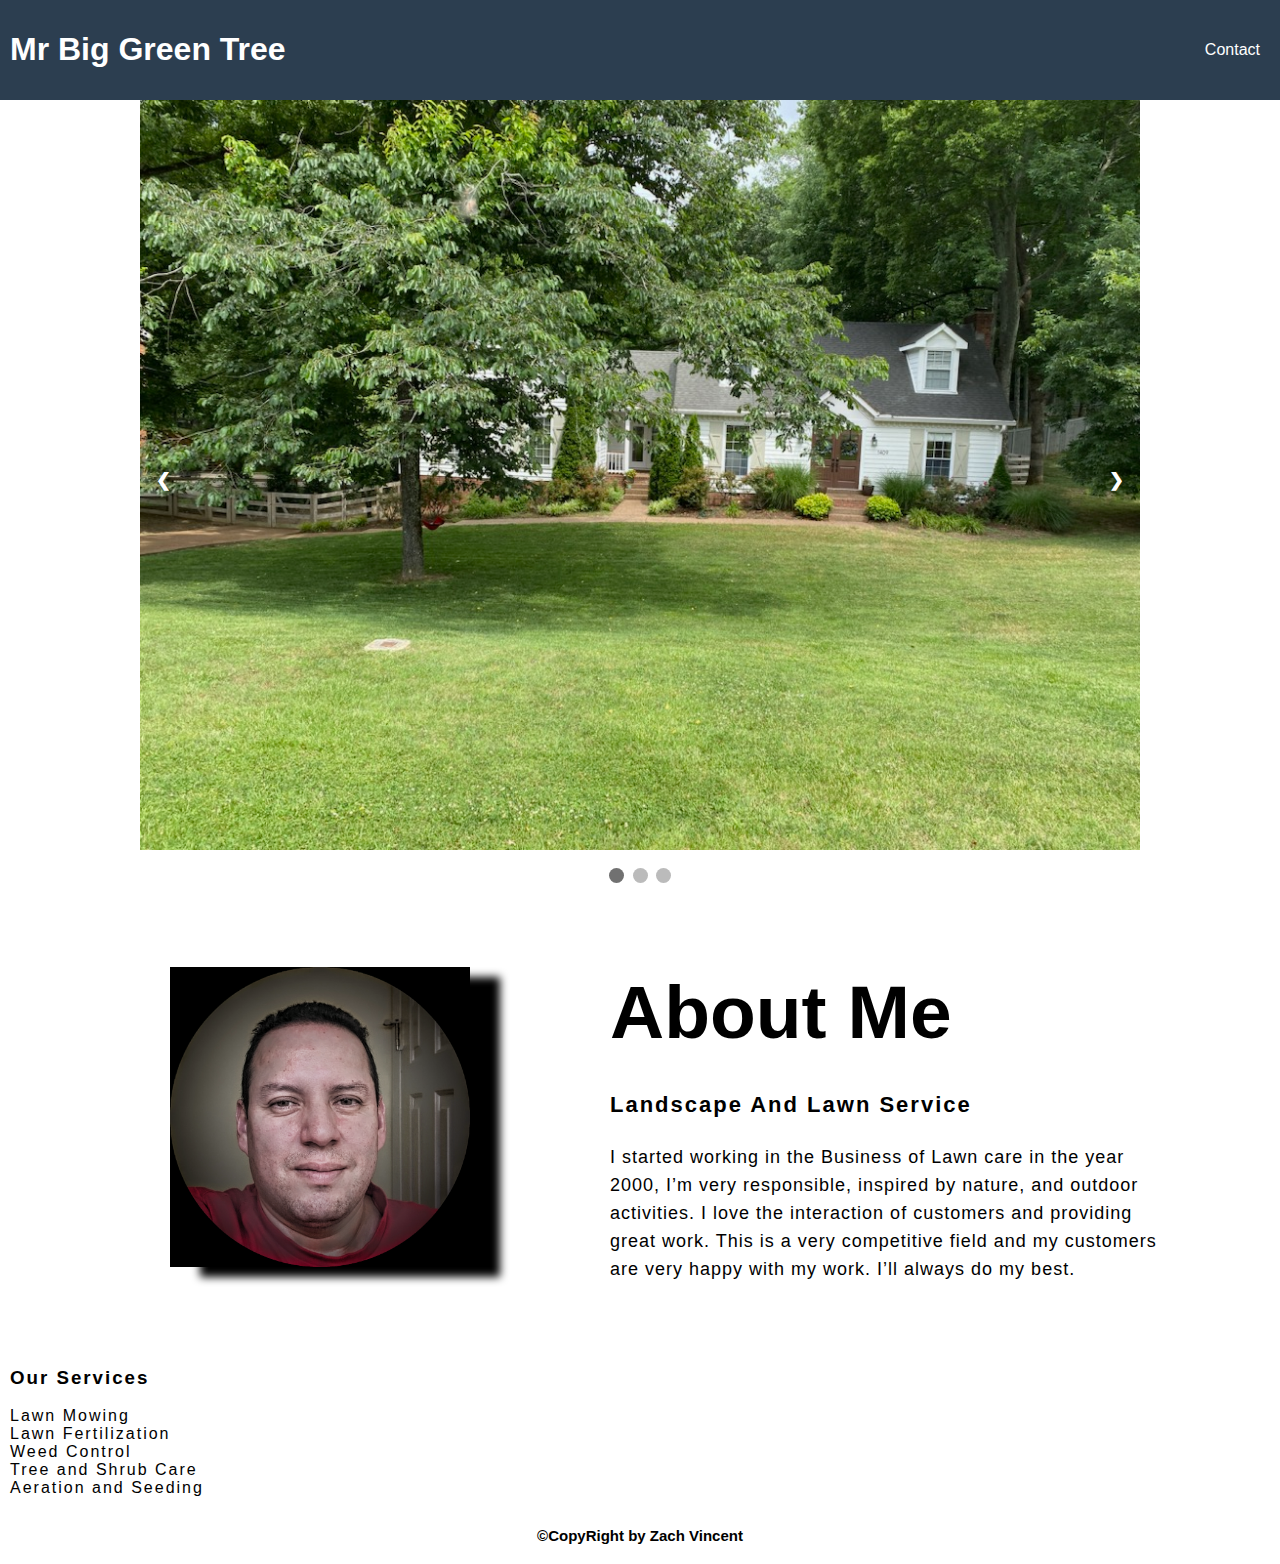
==== index.html @ 730acbf0 "Add files via upload" ====
<!DOCTYPE html>
<html>
<head>
<title>Mr Big Green Tree</title>
<meta charset="UTF-8">
<meta name="viewport" content="width=device-width, initial-scale=1.0">
<link rel="stylesheet" href="style.css" type="text/css">
</head>
<body>

<header>
<h1>Mr Big Green Tree</h1>
<nav>
<ul>
<li><a href="contacts.html">Contact</a></li>
</ul>
</nav>
</header>
<main>

<style>
* {box-sizing: border-box}
body {font-family: Verdana, sans-serif; margin:0}
.mySlides {display: none}
img {vertical-align: middle;}

/* Slideshow container */
.slideshow-container {
  max-width: 1000px;
  position: relative;
  margin: auto;
}

/* Next & previous buttons */
.prev, .next {
  cursor: pointer;
  position: absolute;
  top: 50%;
  width: auto;
  padding: 16px;
  margin-top: -22px;
  color: white;
  font-weight: bold;
  font-size: 18px;
  transition: 0.6s ease;
  border-radius: 0 3px 3px 0;
  user-select: none;
}

/* Position the "next button" to the right */
.next {
  right: 0;
  border-radius: 3px 0 0 3px;
}

/* On hover, add a black background color with a little bit see-through */
.prev:hover, .next:hover {
  background-color: rgba(0,0,0,0.8);
}

/* Caption text */
.text {
  color: #f2f2f2;
  font-size: 15px;
  padding: 8px 12px;
  position: absolute;
  bottom: 8px;
  width: 100%;
  text-align: center;
}


/* The dots/bullets/indicators */
.dot {
  cursor: pointer;
  height: 15px;
  width: 15px;
  margin: 0 2px;
  background-color: #bbb;
  border-radius: 50%;
  display: inline-block;
  transition: background-color 0.6s ease;
}

.active, .dot:hover {
  background-color: #717171;
}

/* Fading animation */
.fade {
  animation-name: fade;
  animation-duration: 1.5s;
}

@keyframes fade {
  from {opacity: .4} 
  to {opacity: 1}
}

/* On smaller screens, decrease text size */
@media only screen and (max-width: 300px) {
  .prev, .next,.text {font-size: 11px}
}
</style>
</head>
<body>

<div class="slideshow-container">

<div class="mySlides fade">
  <img src="image1.jpg" style="width:100%">
  
</div>

<div class="mySlides fade">
  <img src="image2.jpg" style="width:100%">
</div>

<div class="mySlides fade">
  <img src="image3.jpg" style="width:100%">
</div>

<div class="mySlides fade">
  <img src="image4.jpg" style="width:100%">
</div>

<div class="mySlides fade">
  <img src="image5.jpg" style="width:100%">
</div>

<div class="mySlides fade">
  <img src="image6.jpg" style="width:100%">
</div>

<div class="mySlides fade">
  <img src="image7.jpg" style="width:100%">
</div>


<a class="prev" onclick="plusSlides(-1)">❮</a>
<a class="next" onclick="plusSlides(1)">❯</a>

</div>
<br>

<div style="text-align:center">
  <span class="dot" onclick="currentSlide(1)"></span> 
  <span class="dot" onclick="currentSlide(2)"></span> 
  <span class="dot" onclick="currentSlide(3)"></span> 
</div>

<script>
let slideIndex = 1;
showSlides(slideIndex);

function plusSlides(n) {
  showSlides(slideIndex += n);
}

function currentSlide(n) {
  showSlides(slideIndex = n);
}

function showSlides(n) {
  let i;
  let slides = document.getElementsByClassName("mySlides");
  let dots = document.getElementsByClassName("dot");
  if (n > slides.length) {slideIndex = 1}    
  if (n < 1) {slideIndex = slides.length}
  for (i = 0; i < slides.length; i++) {
    slides[i].style.display = "none";  
  }
  for (i = 0; i < dots.length; i++) {
    dots[i].className = dots[i].className.replace(" active", "");
  }
  slides[slideIndex-1].style.display = "block";  
  dots[slideIndex-1].className += " active";
}
</script>


<section class="hero">
 <section class="about">
    <div class="main">
      <img src="yuryimage2.png">
      <div class="about-text">
         <h2>About Me</h2>
         <h5>Landscape And Lawn Service</h5>
         <p>I started working in the Business of Lawn care in the year 2000, I’m very responsible, inspired by nature, and outdoor activities. I love the interaction of customers and providing great work. This is a very competitive field and my customers are very happy with my work. I’ll always do my best.</p>
      </div>
    </div>
  </section>


<section class="services">
<h3>Our Services</h3>
<ul>
<li>Lawn Mowing</li>
<li>Lawn Fertilization</li>
<li>Weed Control</li>
<li>Tree and Shrub Care</li>
<li>Aeration and Seeding</li>
</ul>
</section>

</main>
<footer>
<p>&copy;CopyRight by Zach Vincent</p>
</footer>
<script src="script.js"></script>
</body>
</html>
---- style.css ----
/* General Styles */


body {
margin: 0;
padding: 0;
font-family: Arial, sans-serif;
}

h2, h5, p {
	color: black;
}

ul {
margin: 0;
padding: 0;
list-style: none;

}

/* Header Styles */

header {
background-color: #2c3e50;
color: #fff;
display: flex;
justify-content: space-between;
align-items: center;
padding: 10px;
}

nav ul li {
margin: 0 10px;
}

nav ul li a {
color: #fff;
text-decoration: none;
}


footer{ 
  position: relative;
  width: 100%;
  height: 400%;
  display: flex;
  flex-direction: column;
  align-items: center;
  justify-content: center;
}

footer p:nth-child(1){
  font-size: 15px;
  margin-bottom: 20px;
  font-weight: bold;
}

footer p:nth-child(2){
  font-size: 5px;
  width: 500px;
  text-align: center;
  line-height: 26px;
}


.about {
  width: 100%;
  padding: 20px;
  background-color: white;
}

.about img {
  height: 400px;
  padding: 50px;
  filter: drop-shadow(30px 10px 4px);
}

.about-text{ 
  width: 550px;

}

.about-text h2 {
  font-size: 75px;
  text-transform: capitalize;
  margin-bottom: 20px;

}

.about-text h5 {
  letter-spacing: 2px;
  font-size: 22px;
  margin-bottom: 25px;

}
.about-text p {
  letter-spacing: 1px;
  line-height: 28px;
  font-size: 18px;
  margin-bottom: 45px;
}

.main{
  width: 1130px;
  max-width: 95%;
  margin: 0 auto;
  display: flex;
  align-items: center;
  justify-content: space-around;
}

section.services {
  padding-left: 10px;
   letter-spacing: 2px;
  font-size: 12pxpx;
  margin-bottom: 15px;
}
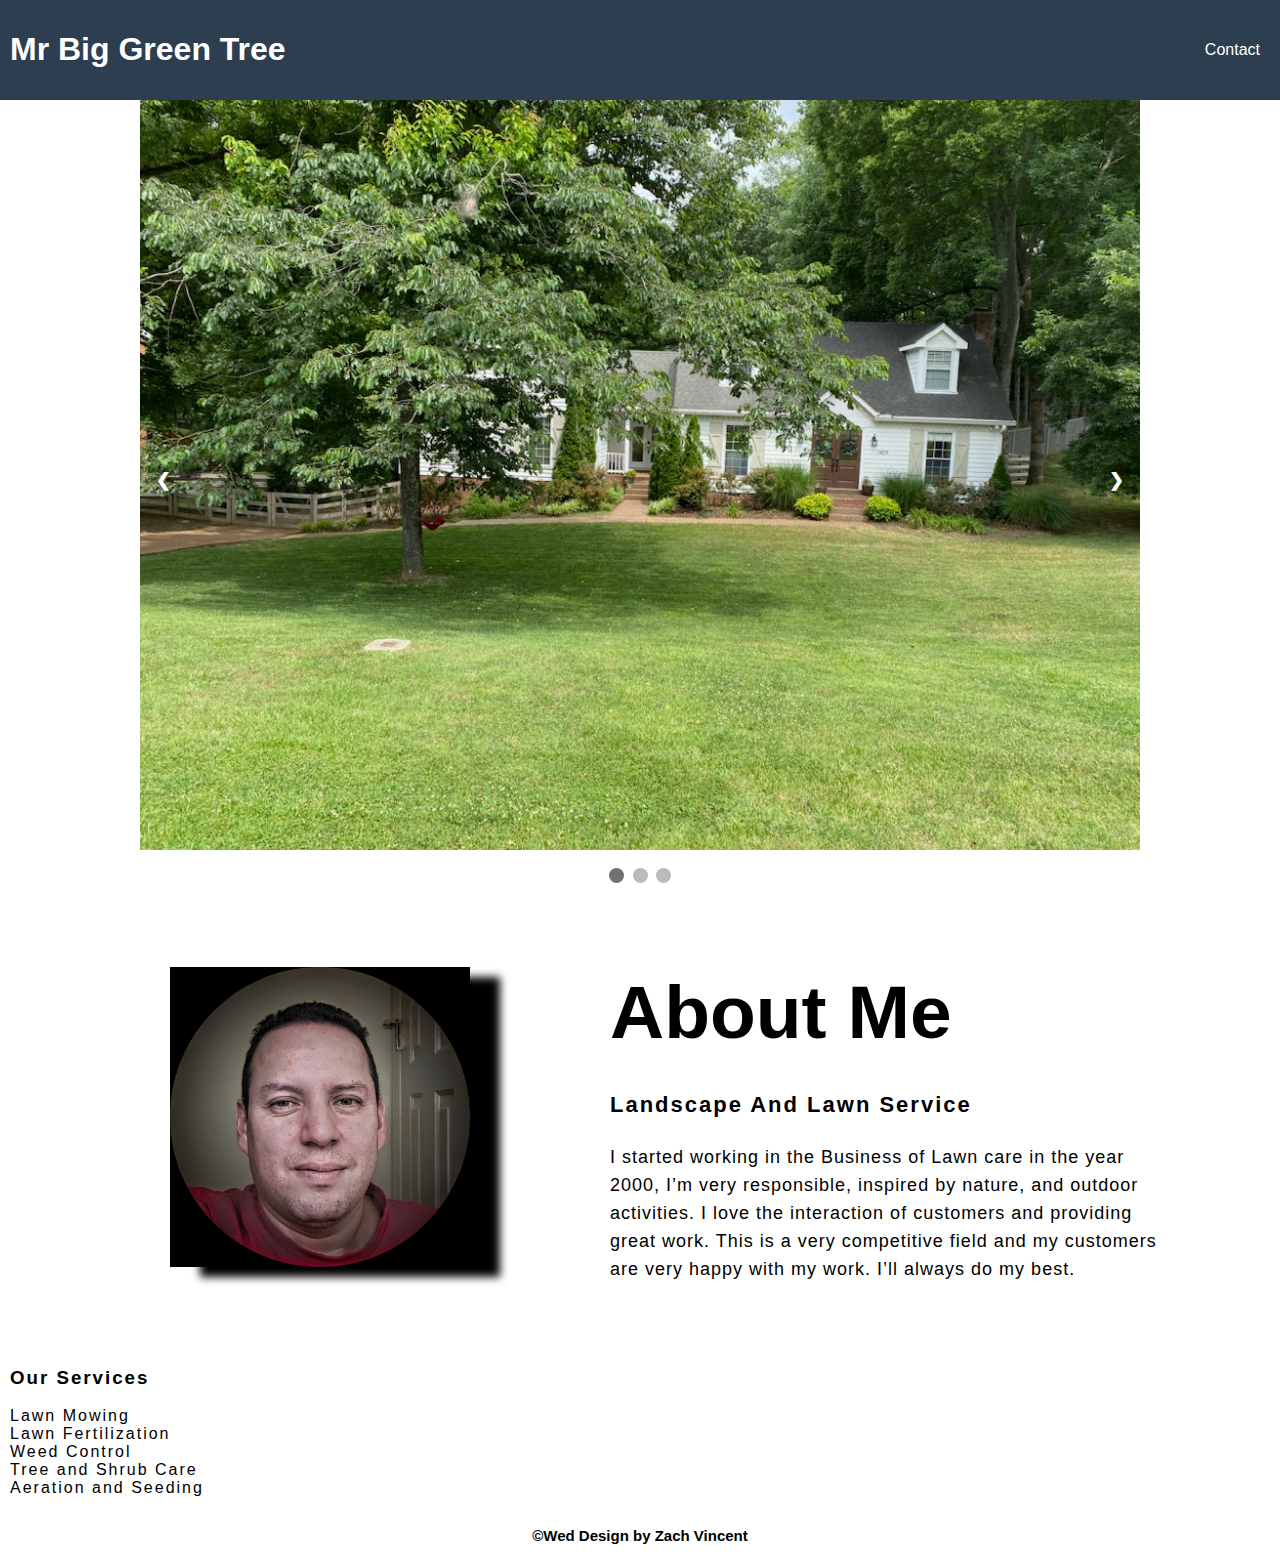
==== commit ffdc9f98: "Add files via upload" ====
--- a/index.html
+++ b/index.html
@@ -205,8 +205,7 @@
 
 </main>
 <footer>
-<p>&copy;CopyRight by Zach Vincent</p>
+<p>&copy;Wed Design by Zach Vincent</p>
 </footer>
-<script src="script.js"></script>
 </body>
 </html>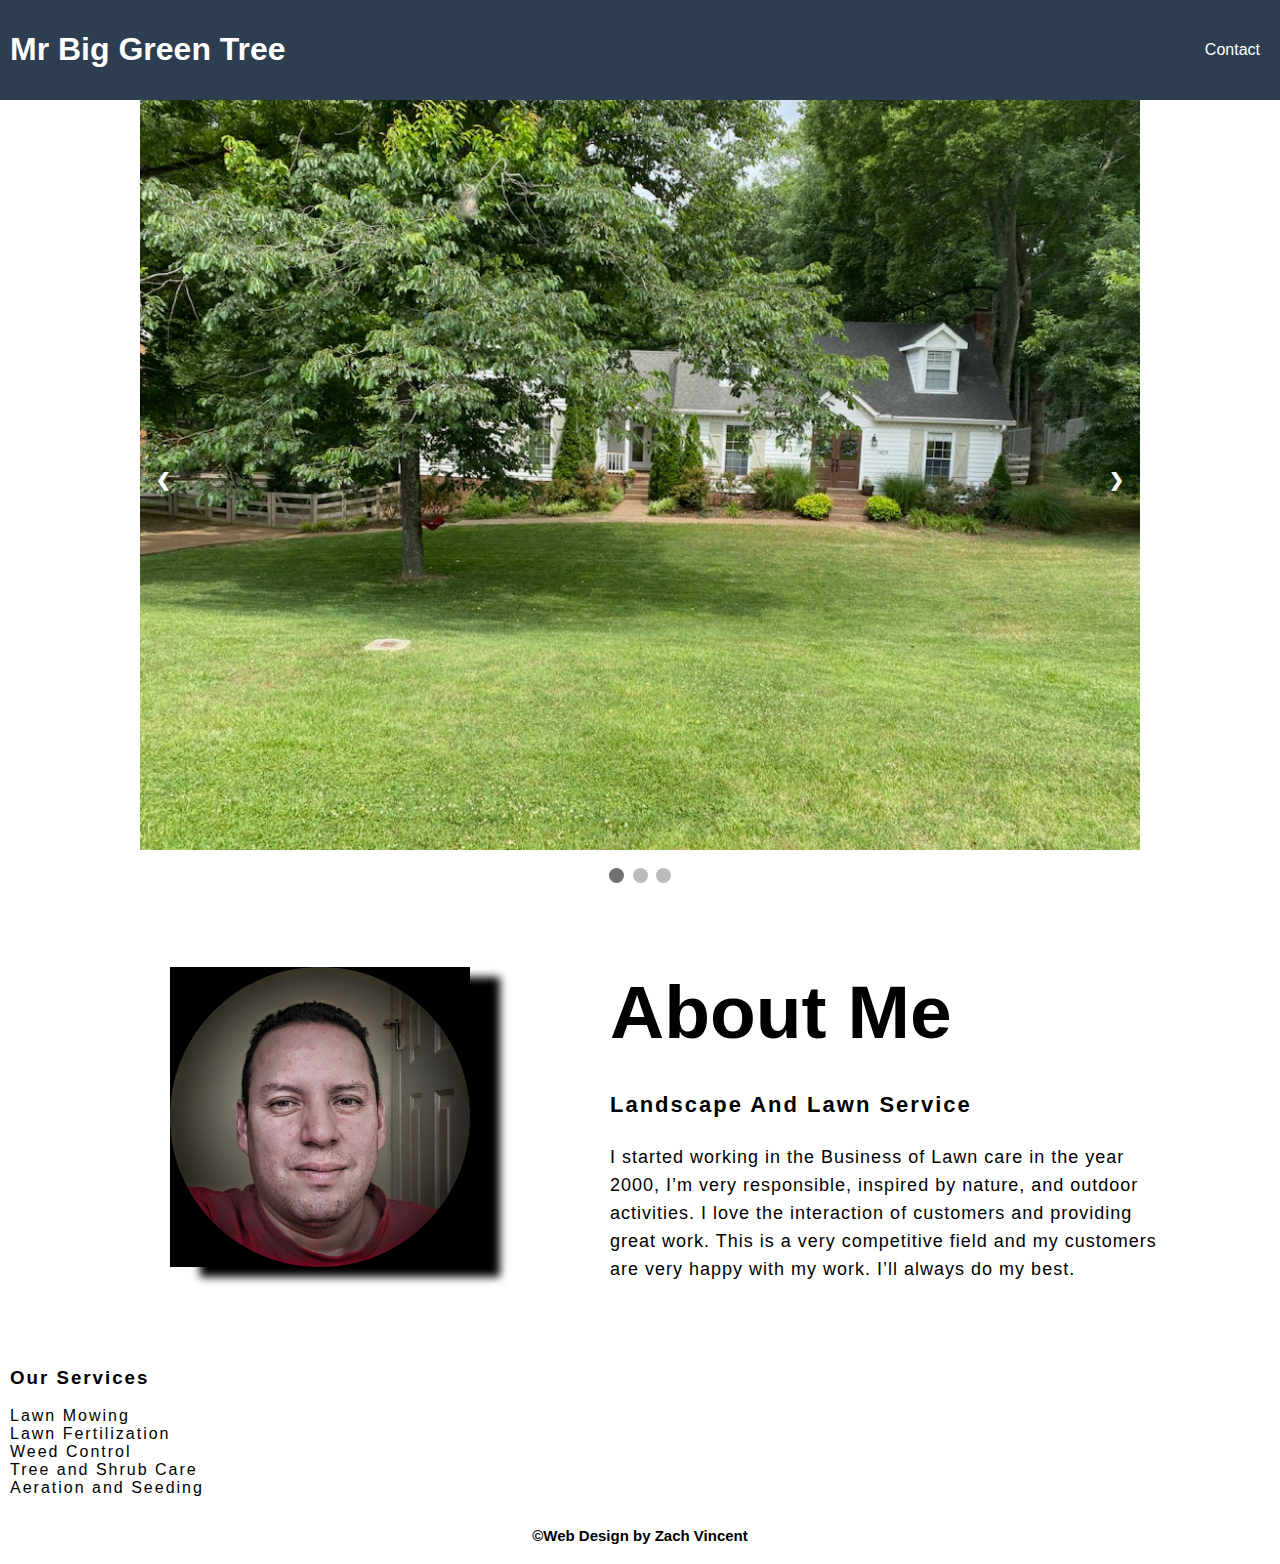
==== commit 615da320: "Update index.html" ====
--- a/index.html
+++ b/index.html
@@ -205,7 +205,7 @@
 
 </main>
 <footer>
-<p>&copy;Wed Design by Zach Vincent</p>
+<p>&copy;Web Design by Zach Vincent</p>
 </footer>
 </body>
-</html>+</html>
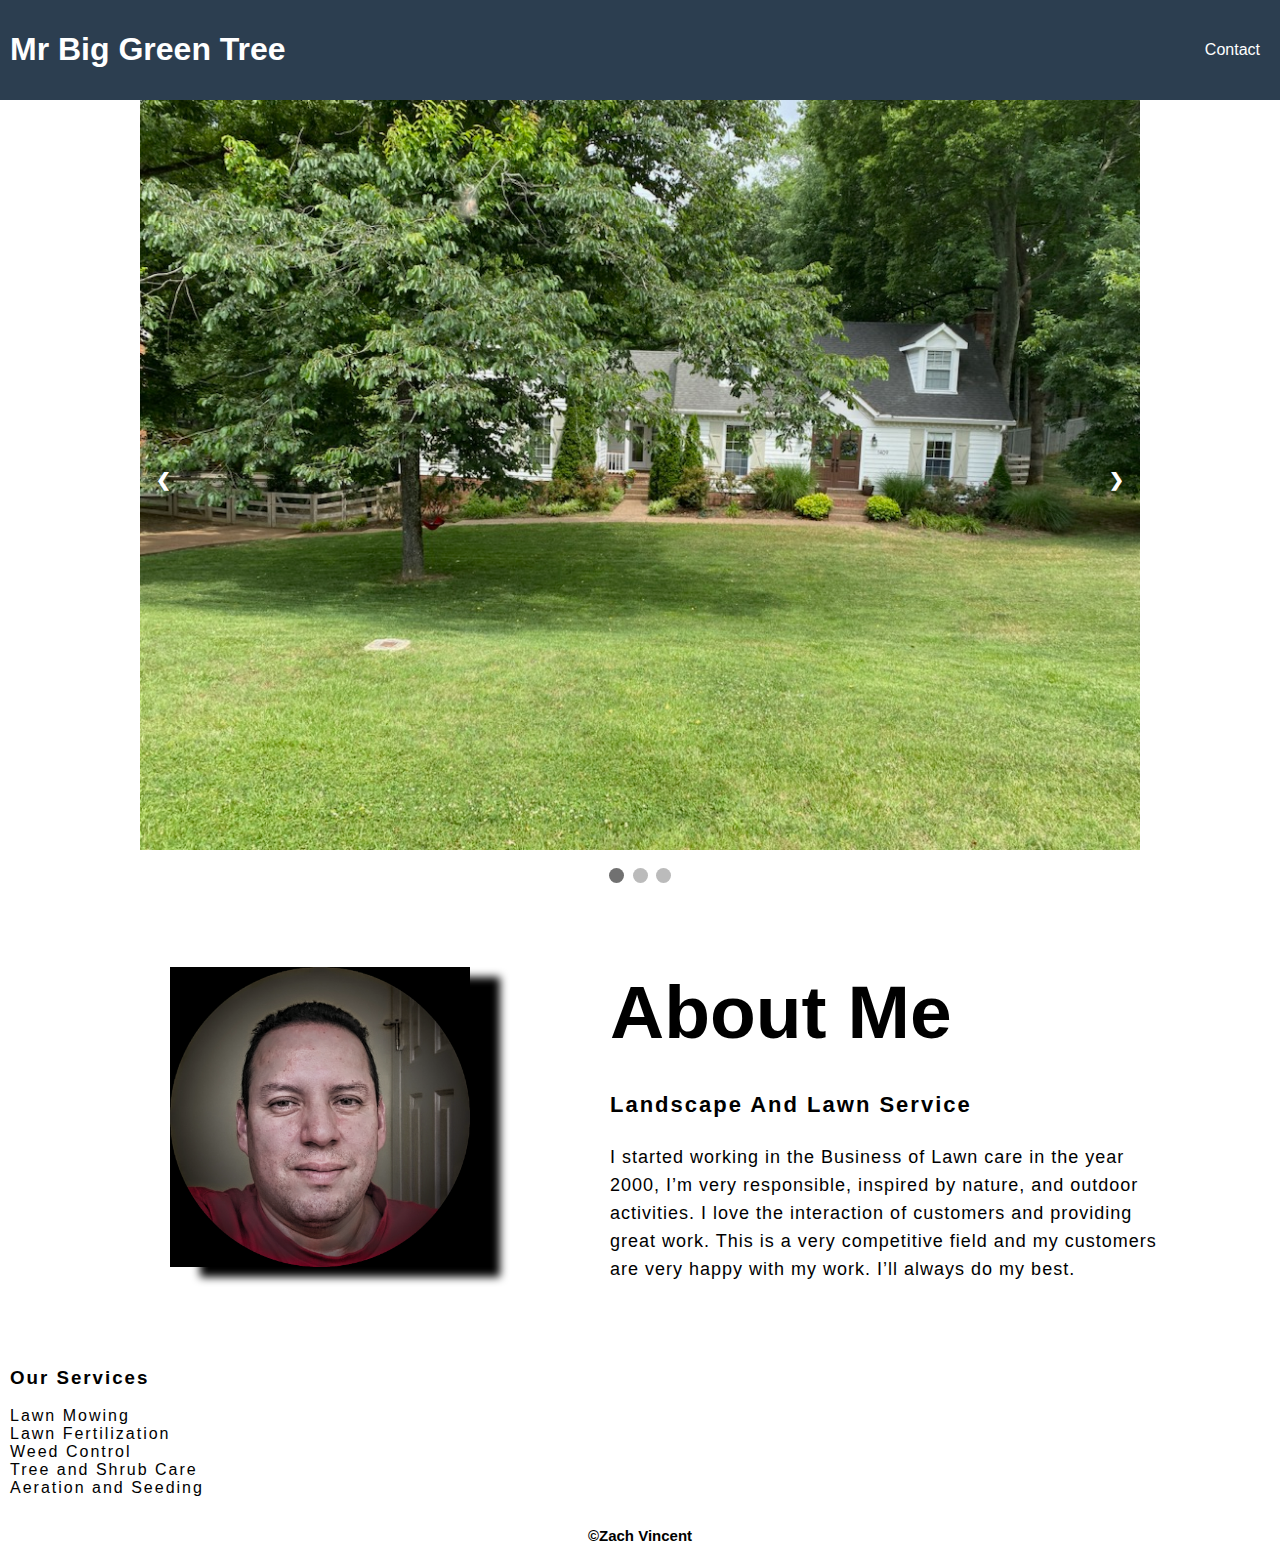
==== commit 64232de5: "Update index.html" ====
--- a/index.html
+++ b/index.html
@@ -205,7 +205,7 @@
 
 </main>
 <footer>
-<p>&copy;Web Design by Zach Vincent</p>
+<p>&copy;Zach Vincent</p>
 </footer>
 </body>
 </html>
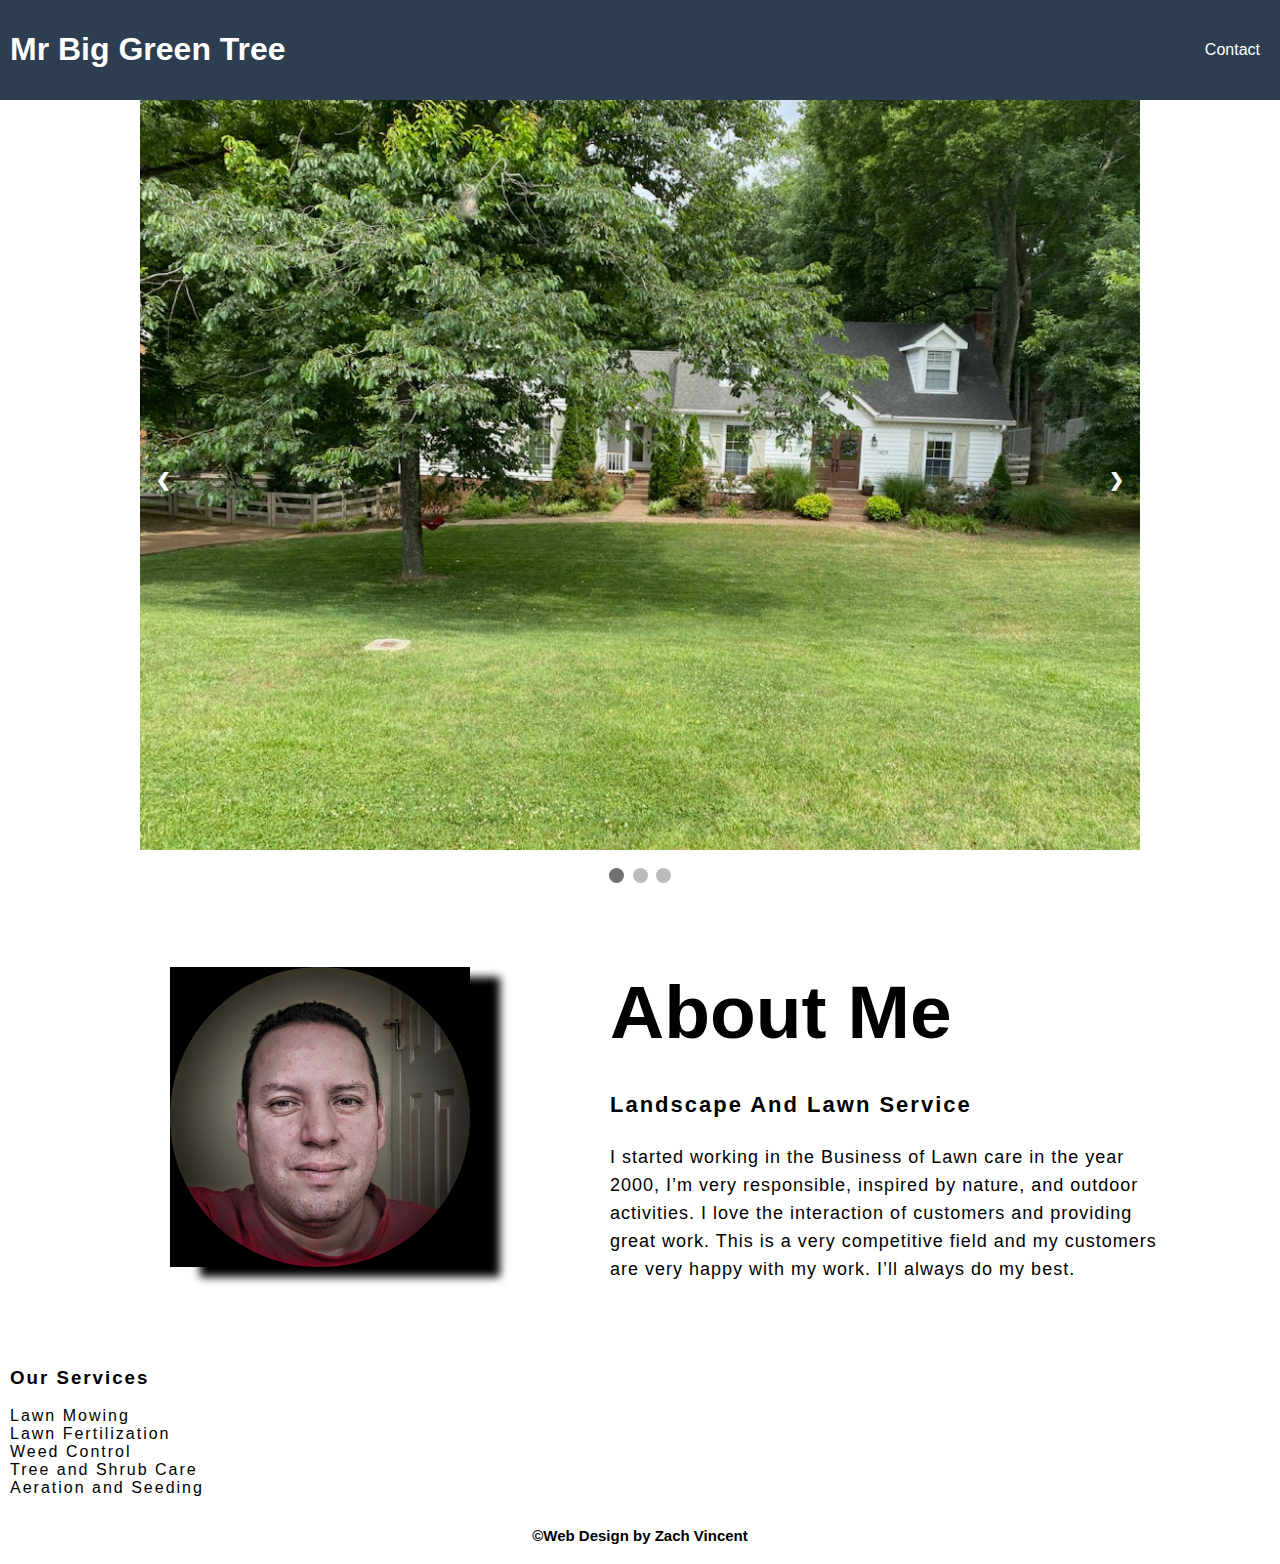
==== commit 194a5760: "Update index.html" ====
--- a/index.html
+++ b/index.html
@@ -205,7 +205,7 @@
 
 </main>
 <footer>
-<p>&copy;Zach Vincent</p>
+<p>&copy;Web Design by Zach Vincent</p>
 </footer>
 </body>
 </html>
